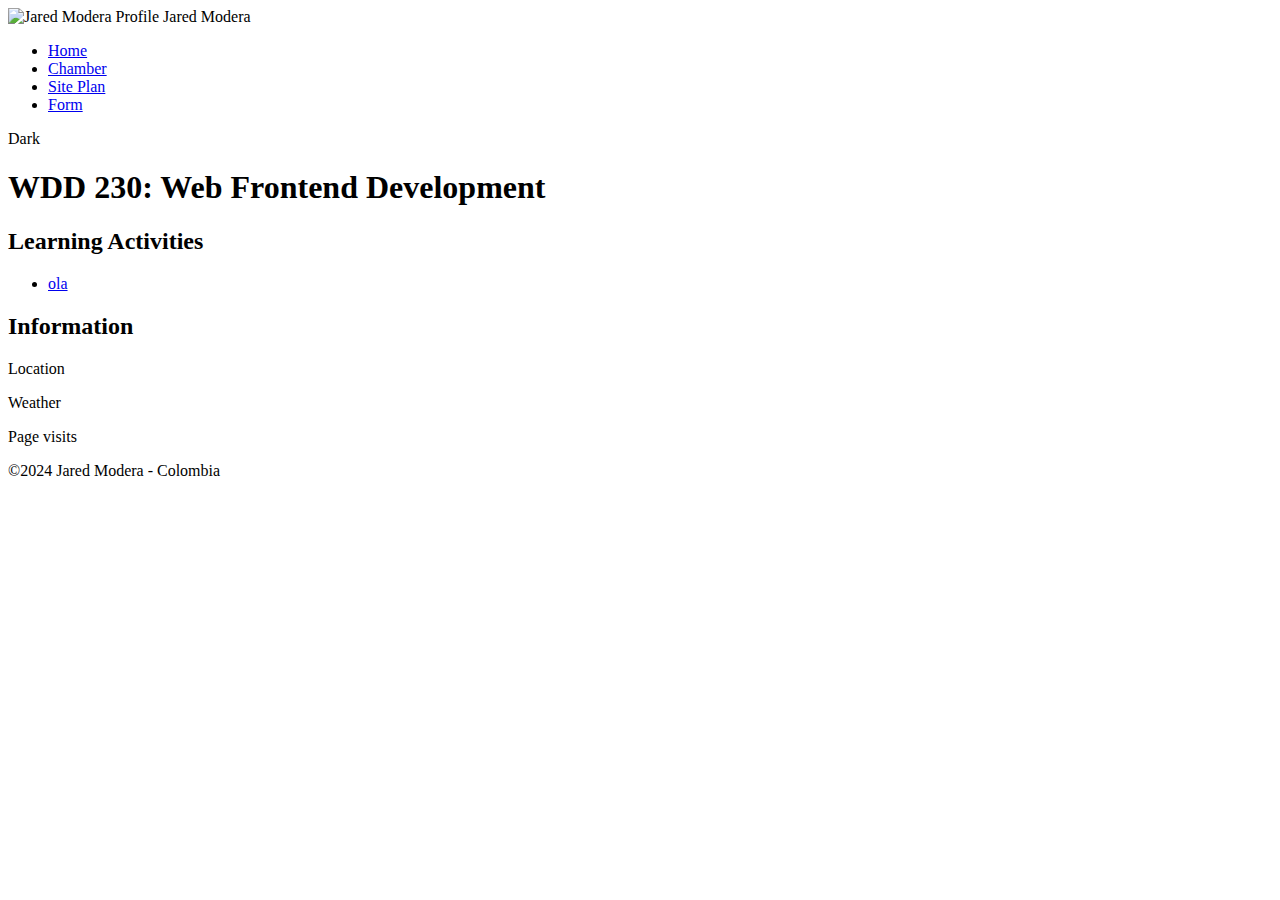
==== chamber/index.html @ c199e625 "theme adjust" ====
<!DOCTYPE html>
<html lang="en">
<head>
    <meta charset="UTF-8">
    <meta name="viewport" content="width=device-width, initial-scale=1.0">
    <title>Jared Modera - WDD 230 - Cota's Chamber of Commerce</title>
    <meta name="description" content="Jared Modera - WDD 230 - Web Frontend Development course assignment portal">
    <meta name="author" content="Jared Modera">
    <!-- Social Media Tags -->
    <meta property="og:title" content="Jared Modera - WDD 230 - Web Frontend Development">
    <meta property="og:type" content="website">
    <meta property="og:image" content="https://vango.com.co/images/gallery/creative/blog/portada-cota.webp">
    <meta property="og:url" content="https://jaredmodera.github.io/wdd230/">
    <!-- Font -->
    <link rel="preconnect" href="https://fonts.googleapis.com">
    <link rel="preconnect" href="https://fonts.gstatic.com" crossorigin>
    <link href="https://fonts.googleapis.com/css2?family=Roboto:ital,wght@0,100;0,300;0,400;0,500;0,700&display=swap" rel="stylesheet">
    <!-- Styles -->
    <link rel="stylesheet" href="styles/base.css">
    <link rel="stylesheet" href="styles/larger.css">
    <!-- Favicon -->
    <link rel="icon" href="favicon.ico">
</head>
<body>
    <header>
        <img src="images/profile_4.jpg" alt="Jared Modera Profile" width="75" height="100">
        <span>Jared Modera</span>
    </header>
    <a id="menu"></a>
    <nav class="navigation">
        <ul>
            <li class="active"><a href="index.html">Home</a></li>
            <li><a href="#">Chamber</a></li>
            <li><a href="#">Site Plan</a></li>
            <li><a href="#">Form</a></li>
        </ul>
    </nav>
    <div id="mode">
        Dark
    </div>
    <main>
        <h1>WDD 230: Web Frontend Development</h1>
        <div>
            <section class="card">
                <h2>Learning Activities</h2>
                <ul>
                    <li>
                        <a href="#">ola</a>
                    </li>
                </ul>
            </section>
            <section class="card">
                <h2>Information</h2>
                <p>Location</p>
                <p>Weather</p>
                <p>Page visits</p>
            </section>
        </div>
    </main>
    <footer>
        <p>&copy;2024 Jared Modera - Colombia</p>
        <p id="lastModified"><span id="currentDate"></span> </p>
    </footer>
    <script src="scripts/getDates.js"></script>
    <script src="scripts/hamButton.js"></script>
    <script src="scripts/modeButton.js"></script>
</body>
</html>
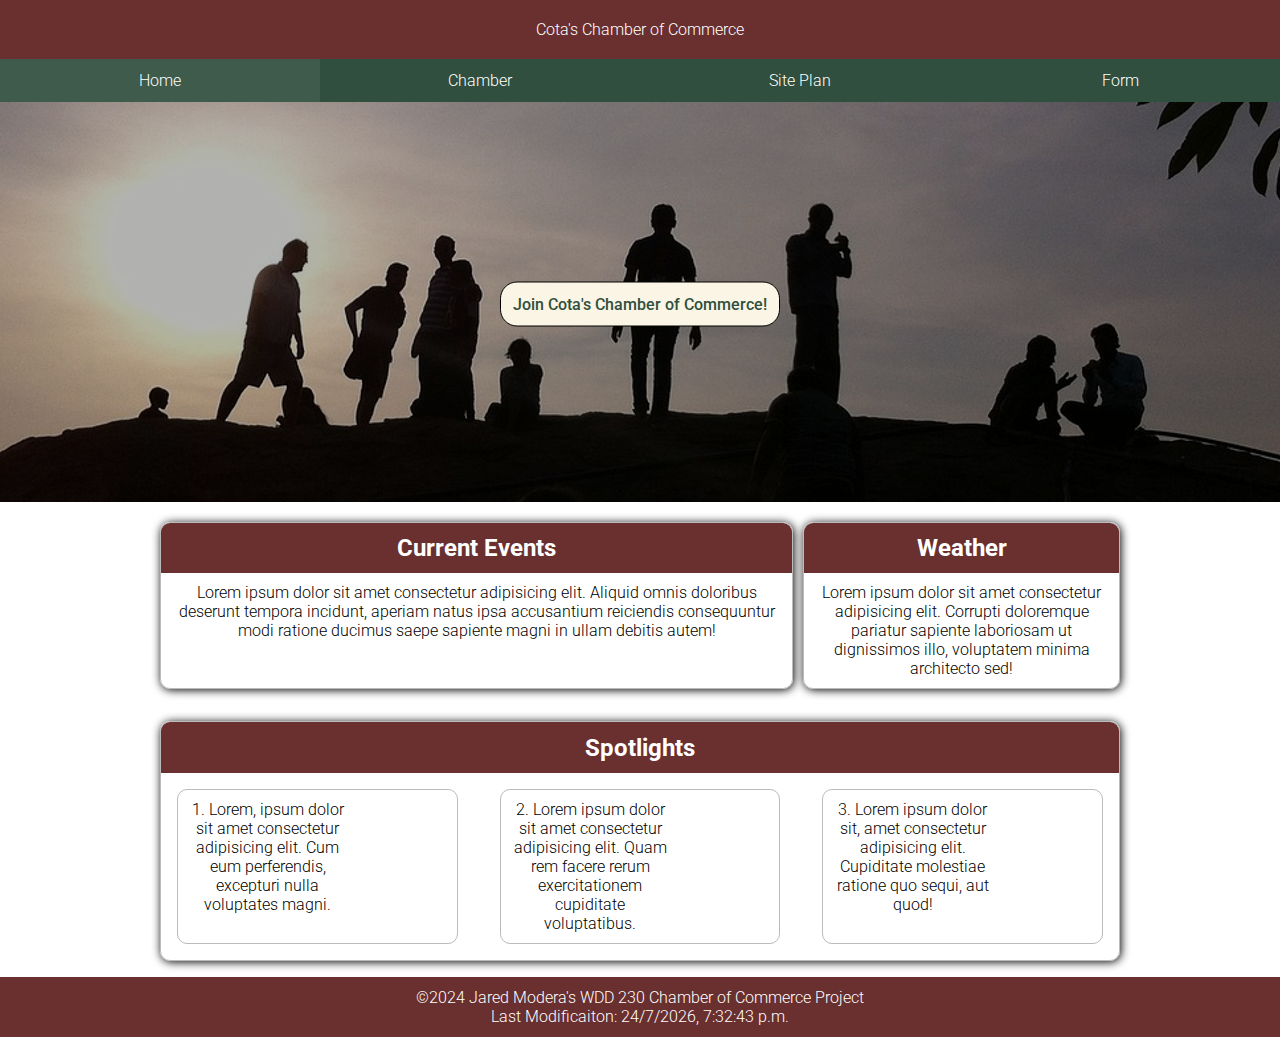
==== commit a9236aff: "site" ====
--- a/chamber/index.html
+++ b/chamber/index.html
@@ -23,8 +23,7 @@
 </head>
 <body>
     <header>
-        <img src="images/profile_4.jpg" alt="Jared Modera Profile" width="75" height="100">
-        <span>Jared Modera</span>
+        <span>Cota's Chamber of Commerce</span>
     </header>
     <a id="menu"></a>
     <nav class="navigation">
@@ -35,34 +34,33 @@
             <li><a href="#">Form</a></li>
         </ul>
     </nav>
-    <div id="mode">
-        Dark
+    <div id="hero">
+        <img src="images/hero_image.jpg" alt="hero">
+        <a href="#"><p>Join Cota's Chamber of Commerce!</p></a>
     </div>
     <main>
-        <h1>WDD 230: Web Frontend Development</h1>
         <div>
             <section class="card">
-                <h2>Learning Activities</h2>
-                <ul>
-                    <li>
-                        <a href="#">ola</a>
-                    </li>
-                </ul>
+                <h2>Current Events</h2>
+                <p>Lorem ipsum dolor sit amet consectetur adipisicing elit. Aliquid omnis doloribus deserunt tempora incidunt, aperiam natus ipsa accusantium reiciendis consequuntur modi ratione ducimus saepe sapiente magni in ullam debitis autem!</p>
             </section>
             <section class="card">
-                <h2>Information</h2>
-                <p>Location</p>
-                <p>Weather</p>
-                <p>Page visits</p>
+                <h2>Weather</h2>
+                <p>Lorem ipsum dolor sit amet consectetur adipisicing elit. Corrupti doloremque pariatur sapiente laboriosam ut dignissimos illo, voluptatem minima architecto sed!</p>
+            </section>
+            <section class="card_2">
+                <h2>Spotlights</h2>
+                <div><p>1. Lorem, ipsum dolor sit amet consectetur adipisicing elit. Cum eum perferendis, excepturi nulla voluptates magni.</p></div>
+                <div><p>2. Lorem ipsum dolor sit amet consectetur adipisicing elit. Quam rem facere rerum exercitationem cupiditate voluptatibus.</p></div>
+                <div><p>3. Lorem ipsum dolor sit, amet consectetur adipisicing elit. Cupiditate molestiae ratione quo sequi, aut quod!</p></div>
             </section>
         </div>
     </main>
     <footer>
-        <p>&copy;2024 Jared Modera - Colombia</p>
-        <p id="lastModified"><span id="currentDate"></span> </p>
+        <p>&copy;2024 Jared Modera's WDD 230 Chamber of Commerce Project</p>
+        <p id="lastModified">Last Modificaiton: <span id="currentDate"></span> </p>
     </footer>
     <script src="scripts/getDates.js"></script>
     <script src="scripts/hamButton.js"></script>
-    <script src="scripts/modeButton.js"></script>
 </body>
 </html>--- a/chamber/styles/base.css
+++ b/chamber/styles/base.css
@@ -0,0 +1,164 @@
+/* Setting values */
+* {
+    margin: 0;
+    padding: 0;
+    box-sizing: border-box;
+}
+
+body {
+    font-family: 'Roboto', sans-serif;
+    font-weight: 300;
+}
+
+header {
+    background-color: #6a2f2f;
+    color: #fff;    
+    display: flex;
+    align-items: center;
+    justify-content: center;
+    padding: 20px;
+}
+
+#hero {
+    position: relative;
+    overflow: hidden;
+}
+
+#hero img{
+    width: 100%;
+    height: auto;
+    filter: brightness(0.7);
+}
+
+#hero a {
+    position: absolute;
+    top: 50%;
+    left: 50%;
+    transform: translate(-50%, -50%);
+    background-color: #faf5e4;
+    border: 1px solid #000;
+    border-radius: 17px;
+	padding: 0.75rem;
+    text-align: center;
+	text-decoration: none;
+    color: #304f3e;
+	font-weight: 500;
+	transition: .5s;
+}
+
+main {
+    max-width: 1000px;
+    margin: 0 auto;
+    padding: 0 20px;
+    transition: background-color 0.5s ease, color 0.5s ease;
+}
+
+/* SECTIONS INSIDE THE MAIN */
+.card {
+    border: 1px solid #bbb;
+    border-radius: 10px;
+    margin: 1rem 0;
+    overflow: hidden;
+}
+
+.card h2 {
+    background-color: #6a2f2f;
+    color: #fff;
+    display: block;
+    padding: .7rem 0;
+    text-align: center;
+}
+
+.card p {
+    padding: 10px;
+    text-align: center;
+}
+
+.card_2 {
+    border: 1px solid #bbb;
+    border-radius: 10px;
+    margin: 1rem 0;
+    overflow: hidden;
+}
+
+.card_2 h2 {
+    background-color: #6a2f2f;
+    color: #fff;
+    display: block;
+    padding: .7rem 0;
+    text-align: center;
+}
+
+.card_2 p {
+    padding: 10px;
+    text-align: center;
+}
+
+.card_2 div {
+    border: 1px solid #bbb;
+    border-radius: 10px;
+    margin: 1rem;
+}
+
+/* Mobile View */
+#menu {
+	display: block;
+	font-size: 2rem;
+	font-weight:300;
+	text-decoration: none;
+	padding: .5rem .75rem;
+	background-color: #304f3e;
+	color: #fff;
+}
+
+#menu::before {
+	content: "≡";
+}
+
+#menu.show::before {
+	content: "X";
+}
+
+/* HEADER NAVS */
+nav {
+    background-color: #304f3e;
+    margin: 0 auto;
+}
+
+.navigation {
+    list-style-type: none;
+}
+
+.navigation li {
+	display: none;
+}
+
+.navigation a {
+	display: block;
+	padding: 0.75rem;
+    text-align: center;
+	text-decoration: none;
+    color: #fff;
+	font-weight: 300;
+	transition: .5s;
+	/* font-size: clamp(1rem, 2vmin, 1.5rem); */
+}
+
+.navigation a:hover {
+    background-color: rgba(0, 0, 0, .3);
+}
+
+.navigation .active {
+    background-color: rgba(255, 255, 255, .07);
+}
+
+.show li {
+	display: block;
+}
+
+footer {
+    text-align: center;
+    padding: .7rem;
+    background-color: #6a2f2f;
+    color: #fff;    
+}--- a/chamber/styles/larger.css
+++ b/chamber/styles/larger.css
@@ -0,0 +1,39 @@
+@media only screen and (min-width: 600px) {
+
+    main div{
+        display: grid;
+        grid-template-columns: 2fr 1fr;
+        column-gap: 10px;
+    }
+    .card {
+        box-shadow: 1px 1px 10px black;
+    }
+    .card_2 {
+        box-shadow: 1px 1px 10px black;
+        grid-column: 1 / 3;
+        display: grid;
+        grid-template-columns: 1fr 1fr 1fr;
+        column-gap: 10px;
+    }
+
+    .card_2 h2 {
+        grid-column: 1/4;
+    }
+    
+    .navigation ul {
+        display: flex;
+    }
+	.navigation li {
+		display: block; /* change state in small view */
+        flex: 1 1 100%;
+	}
+    
+    .navigation a {
+		text-align: center;
+        /* display: block; */
+	}
+
+	#menu {
+		display: none;
+	}
+}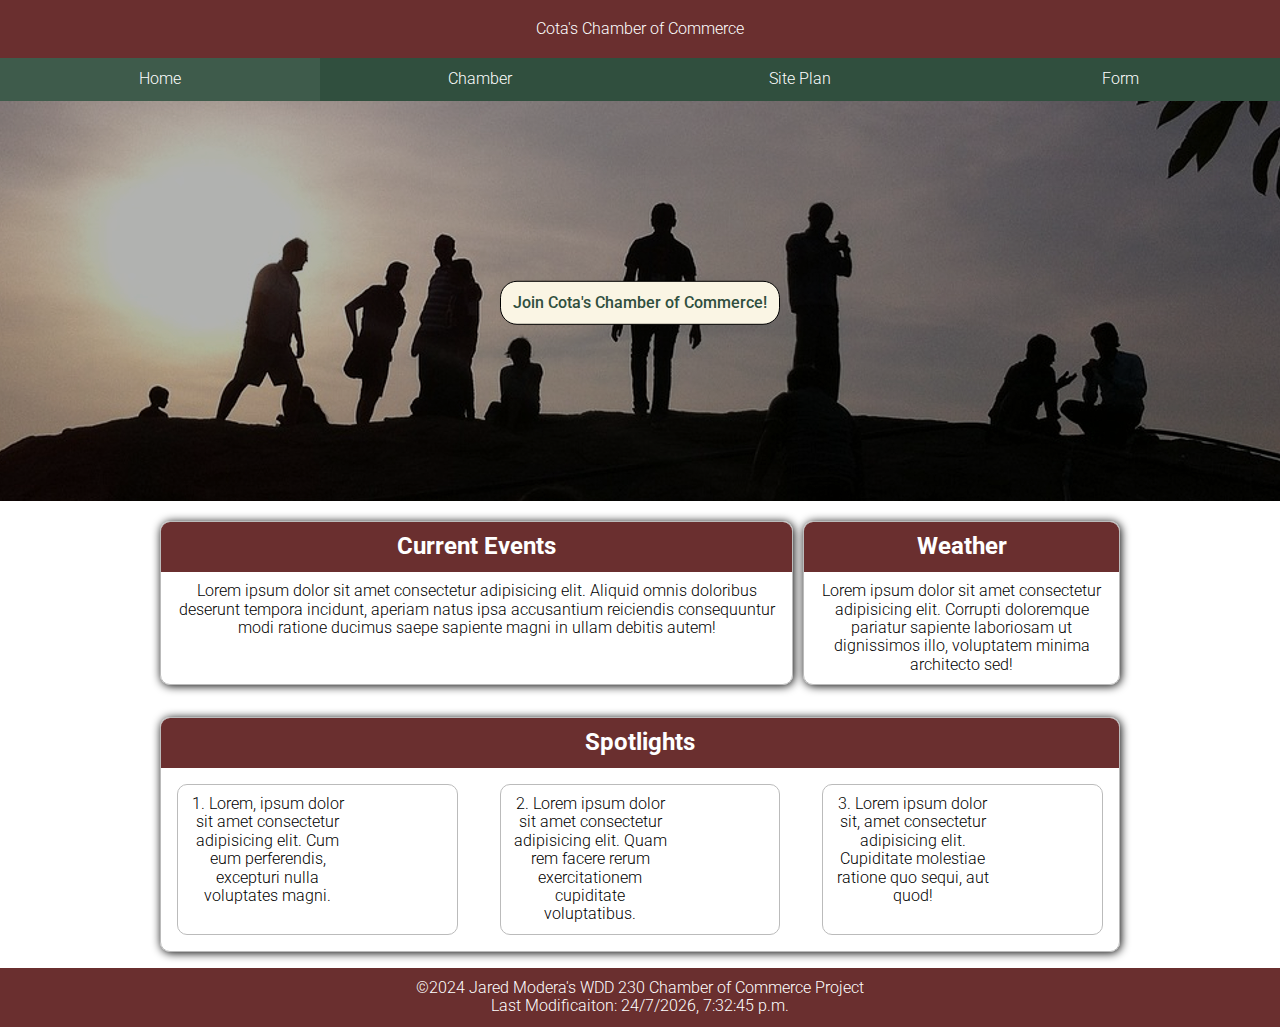
==== commit 971c5db5: "icon" ====
--- a/chamber/index.html
+++ b/chamber/index.html
@@ -14,8 +14,9 @@
     <!-- Font -->
     <link rel="preconnect" href="https://fonts.googleapis.com">
     <link rel="preconnect" href="https://fonts.gstatic.com" crossorigin>
-    <link href="https://fonts.googleapis.com/css2?family=Roboto:ital,wght@0,100;0,300;0,400;0,500;0,700&display=swap" rel="stylesheet">
+    <link href="https://fonts.googleapis.com/css2?family=Roboto:ital,wght@0,100;0,300;0,400;0,500&display=swap" rel="stylesheet">
     <!-- Styles -->
+    <link rel="stylesheet" href="styles/normalize.css">
     <link rel="stylesheet" href="styles/base.css">
     <link rel="stylesheet" href="styles/larger.css">
     <!-- Favicon -->
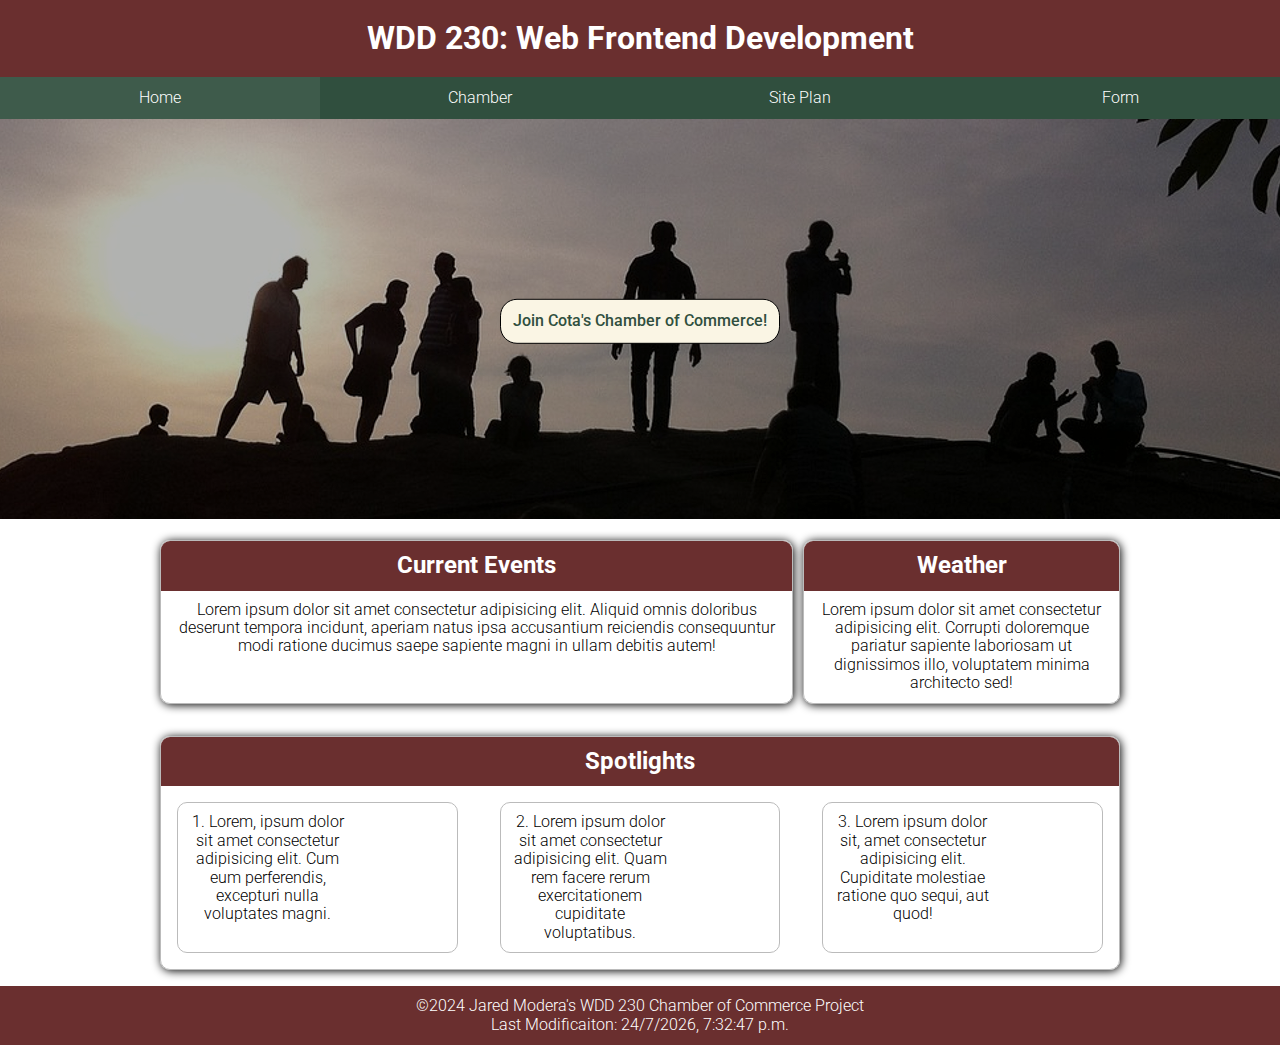
==== commit 56ddca9f: "h1" ====
--- a/chamber/index.html
+++ b/chamber/index.html
@@ -24,7 +24,7 @@
 </head>
 <body>
     <header>
-        <span>Cota's Chamber of Commerce</span>
+        <h1>WDD 230: Web Frontend Development</h1>
     </header>
     <a id="menu"></a>
     <nav class="navigation">
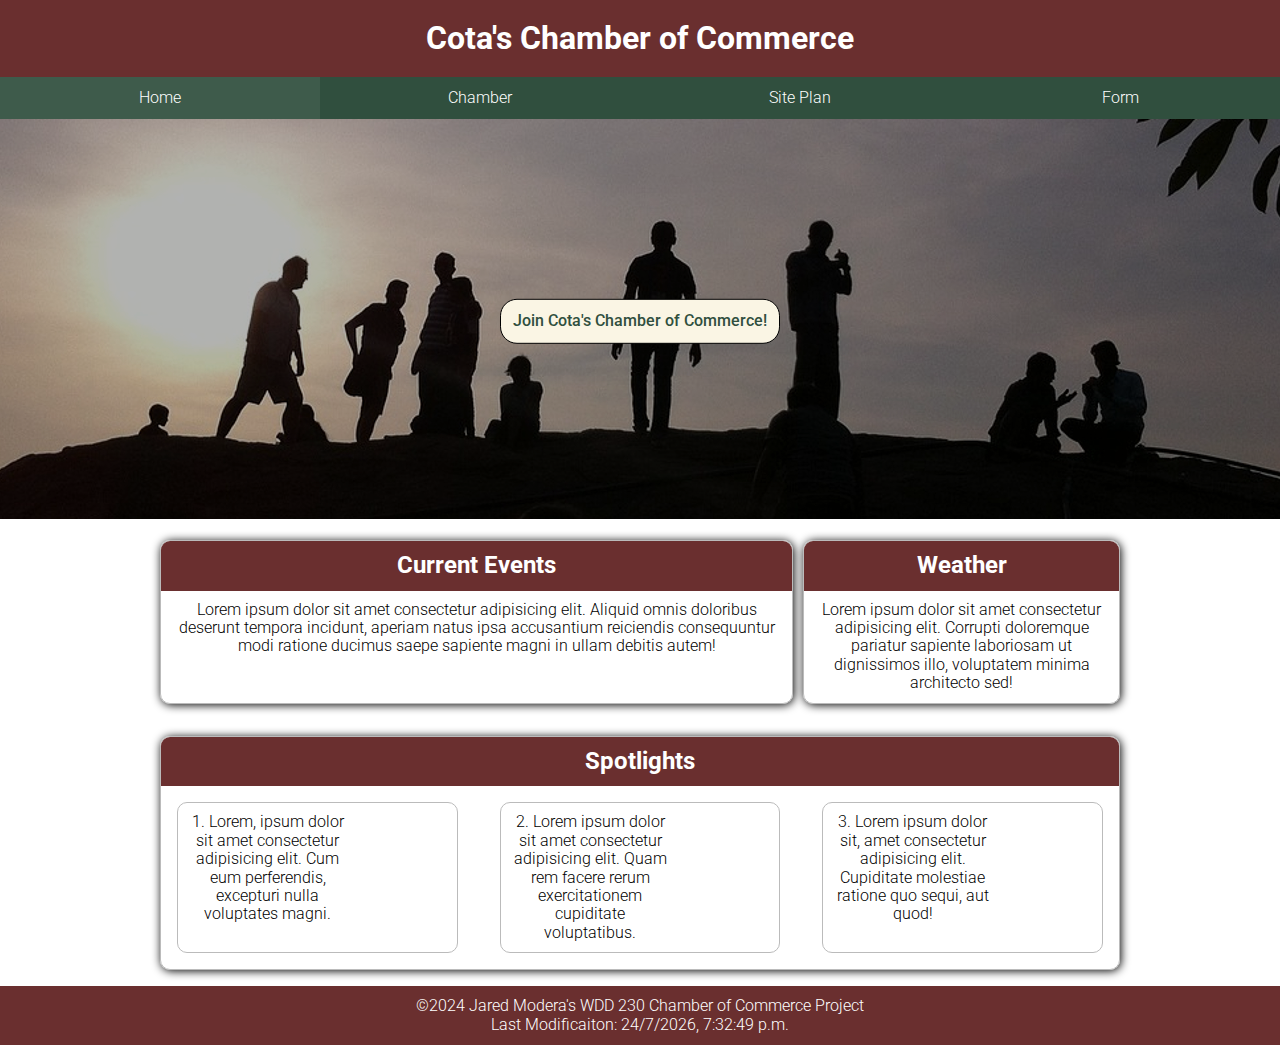
==== commit a78ffbfe: "h1" ====
--- a/chamber/index.html
+++ b/chamber/index.html
@@ -24,7 +24,7 @@
 </head>
 <body>
     <header>
-        <h1>WDD 230: Web Frontend Development</h1>
+        <h1>Cota's Chamber of Commerce</h1>
     </header>
     <a id="menu"></a>
     <nav class="navigation">
